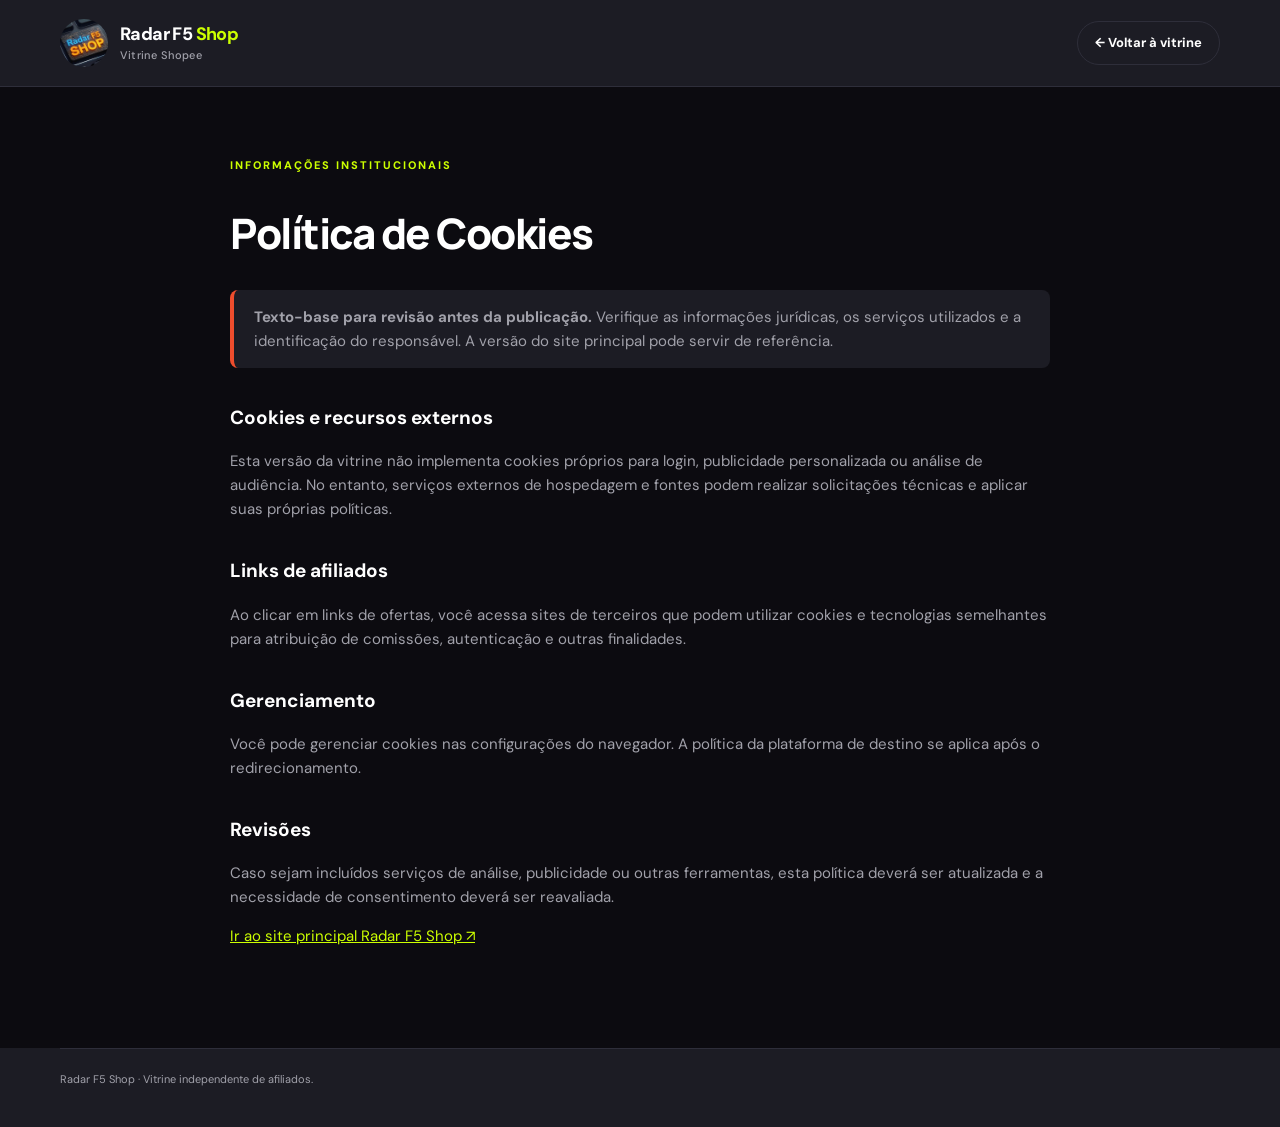
==== legal/cookies.html @ fe92e001 "Vitrine Primeira versão" ====
<!doctype html><html lang="pt-BR"><head><meta charset="utf-8"><meta name="viewport" content="width=device-width,initial-scale=1"><title>Política de Cookies | Radar F5 Shop</title><link rel="stylesheet" href="../assets/styles.css"><link rel="icon" type="image/svg+xml" href="../assets/favicon.svg"></head><body><header class="topbar"><div class="container nav"><a class="brand" href="../"><img class="brand-logo" src="../assets/logo-shop.webp" alt="" width="54" height="42"><span>Radar F5 <strong>Shop</strong><small>Vitrine Shopee</small></span></a><a class="back" href="../">← Voltar à vitrine</a></div></header><main class="container legal-main"><span class="section-kicker">INFORMAÇÕES INSTITUCIONAIS</span><h1>Política de Cookies</h1><p class="legal-alert"><strong>Texto-base para revisão antes da publicação.</strong> Verifique as informações jurídicas, os serviços utilizados e a identificação do responsável. A versão do site principal pode servir de referência.</p><section><h2>Cookies e recursos externos</h2><p>Esta versão da vitrine não implementa cookies próprios para login, publicidade personalizada ou análise de audiência. No entanto, serviços externos de hospedagem e fontes podem realizar solicitações técnicas e aplicar suas próprias políticas.</p></section><section><h2>Links de afiliados</h2><p>Ao clicar em links de ofertas, você acessa sites de terceiros que podem utilizar cookies e tecnologias semelhantes para atribuição de comissões, autenticação e outras finalidades.</p></section><section><h2>Gerenciamento</h2><p>Você pode gerenciar cookies nas configurações do navegador. A política da plataforma de destino se aplica após o redirecionamento.</p></section><section><h2>Revisões</h2><p>Caso sejam incluídos serviços de análise, publicidade ou outras ferramentas, esta política deverá ser atualizada e a necessidade de consentimento deverá ser reavaliada.</p></section><p><a href="https://radarf5.com.br/">Ir ao site principal Radar F5 Shop ↗</a></p></main><footer class="footer"><div class="container footer-bottom"><p>Radar F5 Shop · Vitrine independente de afiliados.</p></div></footer></body></html>
---- assets/styles.css ----
@import url('https://fonts.googleapis.com/css2?family=DM+Sans:wght@400;500;600;700;800&family=Manrope:wght@400;500;600;700;800&display=swap');
:root{--bg-main:#0c0b10;--purple-gradient:linear-gradient(135deg,#4c28d7 0%,#6c3ce9 100%);--card-bg:#1c1c24;--card-hover:#262632;--text-primary:#ffffff;--text-secondary:#a1a1aa;--neon-yellow:#ccff00;--border-color:#2e2e3a;--orange:#ee4d2d;--orange-dark:#ee4d2d;--ink:var(--text-primary);--muted:var(--text-secondary);--line:var(--border-color);--bg:var(--bg-main);--white:var(--card-bg)}*{box-sizing:border-box}html{scroll-behavior:smooth}body{margin:0;background:var(--bg-main);color:var(--text-primary);font:15px/1.6 'DM Sans',Arial,sans-serif}a{color:inherit;text-decoration:none}button{font:inherit}img{max-width:100%}.container{width:min(1160px,calc(100% - 40px));margin:auto}.skip{position:absolute;left:-9999px}.skip:focus{left:12px;top:12px;background:var(--card-bg);padding:10px;z-index:10}.topbar{background:var(--card-bg);border-bottom:1px solid var(--line)}.nav{min-height:86px;display:flex;align-items:center;justify-content:space-between;gap:16px}.brand{display:flex;align-items:center;gap:12px;font-size:18px;font-weight:800;letter-spacing:-.6px;line-height:1.2}.brand small{display:block;color:var(--muted);font-size:11px;font-weight:500;letter-spacing:.2px;margin-top:4px}.brand-mark{width:45px;height:45px;display:grid;place-items:center;background:var(--purple-gradient);color:white;border-radius:13px;font-size:18px;letter-spacing:-2px}.brand-mark span{font-size:12px;transform:translateY(3px)}.brand strong{color:var(--neon-yellow)}.back{font-size:13px;font-weight:700;border:1px solid var(--border-color);padding:11px 17px;border-radius:30px;white-space:nowrap}.back:hover{border-color:var(--neon-yellow);color:var(--neon-yellow)}.hero{background:linear-gradient(120deg,#0c0b10 0%,#171124 56%,#241642 100%);overflow:hidden}.hero-inner{min-height:430px;display:grid;grid-template-columns:1.1fr .9fr;align-items:center;gap:30px}.eyebrow,.section-kicker{color:var(--neon-yellow);font-weight:800;font-size:11px;letter-spacing:2px}.hero h1{font:800 clamp(38px,5vw,65px)/1.11 Manrope,sans-serif;letter-spacing:-2.9px;max-width:640px;margin:18px 0}.hero h1 span{color:var(--neon-yellow)}.hero p{font-size:16px;max-width:510px;color:var(--text-secondary);margin-bottom:27px}.hero-link{display:inline-block;background:var(--purple-gradient);color:var(--text-primary);border-radius:12px;padding:13px 23px;font-weight:800;box-shadow:0 8px 24px #4c28d744}.hero-link:hover,.cta:hover{filter:brightness(1.15)}.hero-art{height:320px;position:relative;display:flex;align-items:center;justify-content:center}.art-circle{width:255px;height:255px;border-radius:50%;background:var(--purple-gradient);color:white;display:grid;place-content:center;text-align:center;font:800 23px/1.35 Manrope,sans-serif;letter-spacing:1px;transform:rotate(-9deg);box-shadow:30px 35px 0 #2e2e3a}.art-card{position:absolute;width:130px;height:125px;border:1px solid var(--border-color);background:#262632ee;border-radius:24px;box-shadow:0 15px 40px #0005;display:flex;flex-direction:column;align-items:center;justify-content:center;font-size:46px;color:var(--orange);z-index:1}.art-card small{font-size:13px;color:var(--text-primary);font-weight:800}.art-one{left:0;top:12px;transform:rotate(-10deg)}.art-two{right:0;bottom:0;transform:rotate(9deg)}.catalog{padding:76px 0 90px;min-height:520px}.section-head{display:flex;justify-content:space-between;align-items:end;gap:20px}.section-head h2{font:800 clamp(26px,3vw,35px) Manrope,sans-serif;letter-spacing:-1.2px;margin:10px 0}.section-head p{color:var(--muted);margin:0;max-width:600px}.count{white-space:nowrap;color:var(--muted);font-size:13px}.filters{display:flex;gap:10px;flex-wrap:wrap;margin:30px 0 32px}.filter{border:1px solid var(--border-color);background:var(--card-bg);border-radius:50px;padding:10px 19px;cursor:pointer;font-size:13px;font-weight:700;color:var(--text-secondary)}.filter:hover{border-color:var(--orange);color:var(--text-primary)}.filter[aria-pressed=true]{background:var(--purple-gradient);color:var(--text-primary);border-color:#6c3ce9}.grid{display:grid;grid-template-columns:repeat(4,minmax(0,1fr));gap:22px}.card{border:1px solid var(--line);border-radius:17px;overflow:hidden;background:var(--card-bg);display:flex;flex-direction:column;transition:transform .2s,box-shadow .2s}.card:hover{transform:translateY(-3px);background:var(--card-hover);box-shadow:0 15px 35px #0004}.card-visual{aspect-ratio:1;background:var(--card-hover);position:relative;display:grid;place-items:center;overflow:hidden}.card-visual img{width:100%;height:100%;object-fit:contain}.image-placeholder{color:var(--text-secondary)}.badge{position:absolute;left:12px;top:12px;background:var(--card-bg);color:var(--orange);padding:4px 10px;border-radius:20px;font-size:11px;font-weight:800}.card-body{padding:18px;display:flex;flex-direction:column;flex:1}.card-name{font-size:15px;line-height:1.45;margin:0 0 10px;min-height:43px}.price{font:800 23px Manrope,sans-serif;color:var(--neon-yellow);margin:2px 0 9px}.price-note{font-size:11px;line-height:1.55;color:var(--muted);margin:0 0 18px;flex:1}.cta{display:block;text-align:center;padding:12px;border-radius:9px;background:var(--purple-gradient);color:white;font-weight:800;font-size:13px}.cta.disabled{background:#4a4a55}.empty{text-align:center;border:1px dashed var(--border-color);background:var(--card-bg);border-radius:20px;padding:65px 20px;margin-top:20px}.empty[hidden]{display:none}.empty-icon{font-size:43px;color:var(--neon-yellow)}.empty h3{font:800 24px Manrope,sans-serif;margin:6px 0}.empty p{color:var(--muted);margin:0 auto 18px;max-width:450px}.empty a{color:var(--neon-yellow);font-weight:800}.notice-band{background:var(--card-bg);border-top:1px solid var(--border-color);border-bottom:1px solid var(--border-color)}.notice-inner{display:flex;gap:15px;align-items:center;padding:22px 0;color:var(--text-secondary);font-size:12px}.notice-inner span{font-size:25px;color:var(--neon-yellow)}.notice-inner p{margin:0}.footer{background:var(--card-bg);color:var(--text-primary)}.footer-top{display:flex;justify-content:space-between;gap:30px;padding:55px 0 38px}.footer-title{font:800 23px Manrope,sans-serif}.footer-title span{color:var(--neon-yellow)}.footer-top p{color:var(--text-secondary);max-width:390px;font-size:13px}.footer-links{display:flex;flex-direction:column;gap:8px;min-width:220px}.footer-links h3{margin:0 0 8px;font-size:14px}.footer-links a{color:var(--text-secondary);font-size:13px}.footer-links a:hover{color:var(--neon-yellow)}.footer-bottom{border-top:1px solid var(--border-color);padding:22px 0 30px;color:var(--text-secondary);font-size:11px}.footer-bottom p{margin:0 0 9px}.legal-main{padding:65px 0 85px;max-width:820px}.legal-main h1{font:800 clamp(30px,4vw,42px) Manrope,sans-serif;letter-spacing:-1.5px}.legal-main h2{font-size:19px;margin-top:35px}.legal-main p,.legal-main li{color:var(--text-secondary)}.legal-alert{border-left:4px solid var(--orange);background:var(--card-bg);padding:15px 20px;border-radius:8px}.legal-main a{color:var(--neon-yellow);text-decoration:underline}@media(max-width:850px){.hero-inner{grid-template-columns:1fr;min-height:unset;padding:70px 0}.hero-art{display:none}.grid{grid-template-columns:repeat(3,minmax(0,1fr))}}@media(max-width:620px){.container{width:min(100% - 30px,1160px)}.nav{min-height:76px}.brand{font-size:15px}.brand-mark{width:40px;height:40px}.back{font-size:11px;padding:9px 10px}.hero-inner{padding:56px 0}.hero h1{letter-spacing:-1.7px}.hero p{font-size:14px}.catalog{padding:55px 0 65px}.section-head{align-items:start;flex-direction:column}.filters{gap:8px}.filter{padding:9px 14px;font-size:12px}.grid{grid-template-columns:repeat(2,minmax(0,1fr));gap:12px}.card-body{padding:12px}.card-name{font-size:13px;min-height:38px}.price{font-size:19px}.price-note{font-size:10px}.footer-top{flex-direction:column;padding:38px 0 28px}.footer-links{min-width:0}}@media(max-width:360px){.grid{grid-template-columns:1fr}.back{max-width:130px;white-space:normal;text-align:center}}

/* Logomarca Radar F5 Shop nos cabeçalhos */
.brand-logo{width:48px;height:48px;object-fit:cover;border-radius:50%;display:block;flex-shrink:0}
@media(max-width:620px){.brand-logo{width:40px;height:40px}}
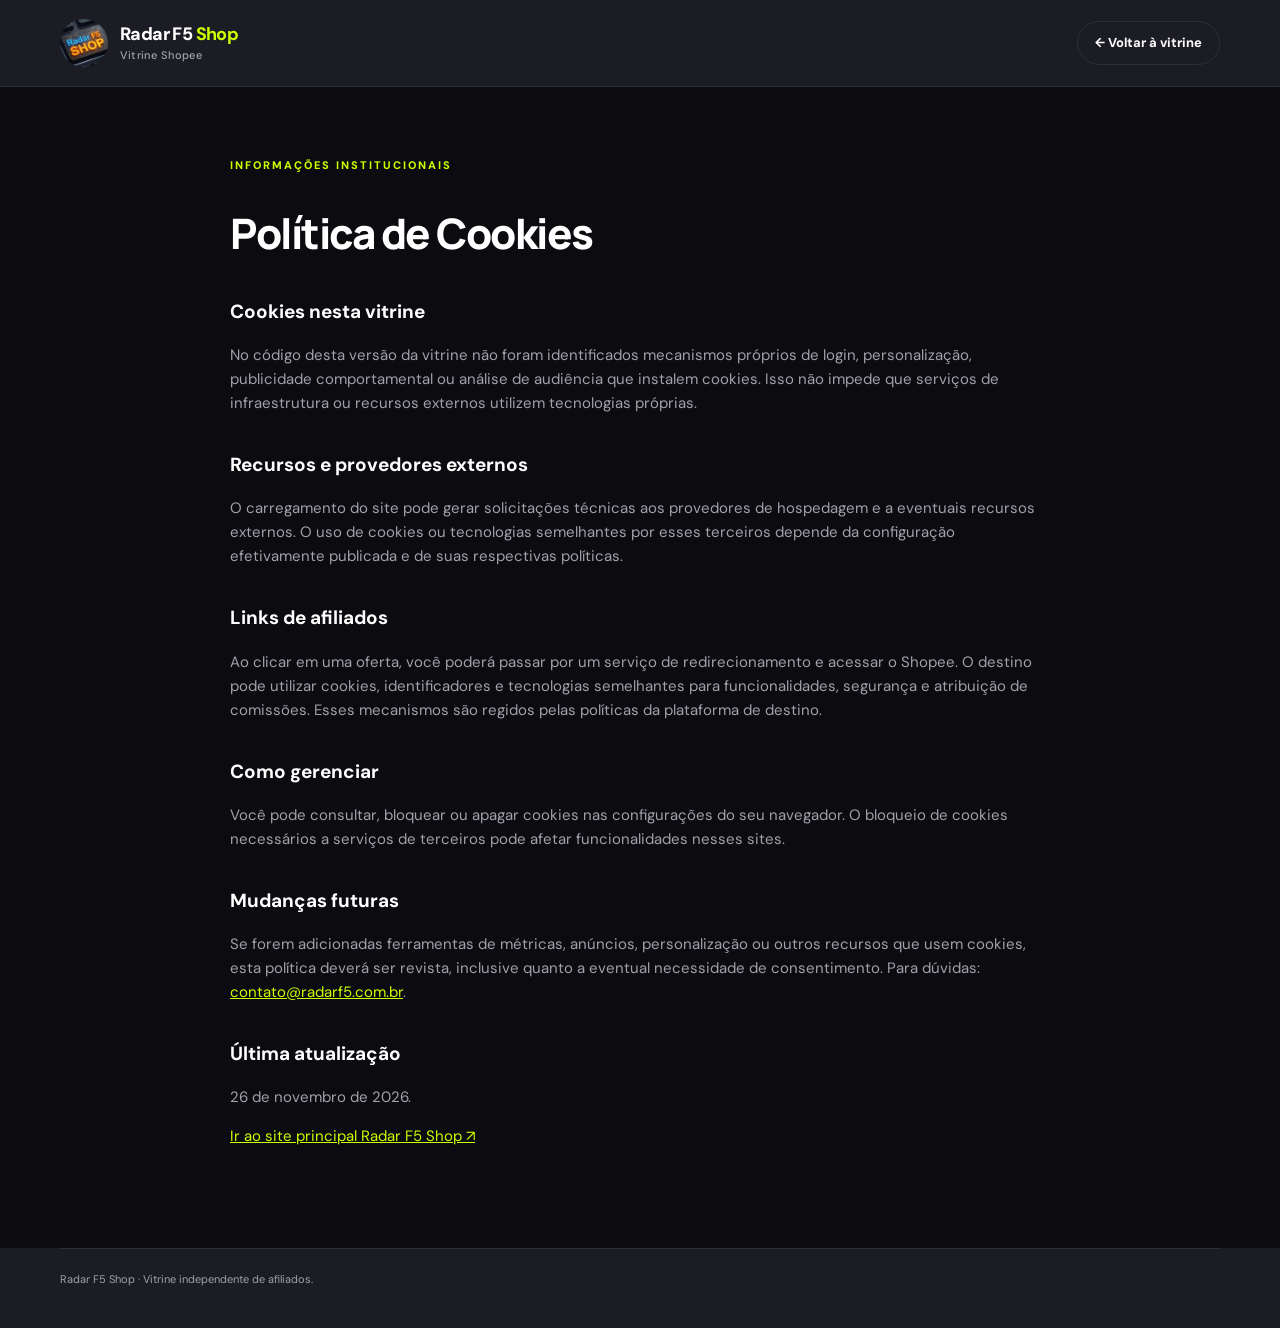
==== commit f4135299: "docs: atualiza páginas institucionais e dados legais do Radar F5 Shop" ====
--- a/legal/cookies.html
+++ b/legal/cookies.html
@@ -1 +1,2 @@
-<!doctype html><html lang="pt-BR"><head><meta charset="utf-8"><meta name="viewport" content="width=device-width,initial-scale=1"><title>Política de Cookies | Radar F5 Shop</title><link rel="stylesheet" href="../assets/styles.css"><link rel="icon" type="image/svg+xml" href="../assets/favicon.svg"></head><body><header class="topbar"><div class="container nav"><a class="brand" href="../"><img class="brand-logo" src="../assets/logo-shop.webp" alt="" width="54" height="42"><span>Radar F5 <strong>Shop</strong><small>Vitrine Shopee</small></span></a><a class="back" href="../">← Voltar à vitrine</a></div></header><main class="container legal-main"><span class="section-kicker">INFORMAÇÕES INSTITUCIONAIS</span><h1>Política de Cookies</h1><p class="legal-alert"><strong>Texto-base para revisão antes da publicação.</strong> Verifique as informações jurídicas, os serviços utilizados e a identificação do responsável. A versão do site principal pode servir de referência.</p><section><h2>Cookies e recursos externos</h2><p>Esta versão da vitrine não implementa cookies próprios para login, publicidade personalizada ou análise de audiência. No entanto, serviços externos de hospedagem e fontes podem realizar solicitações técnicas e aplicar suas próprias políticas.</p></section><section><h2>Links de afiliados</h2><p>Ao clicar em links de ofertas, você acessa sites de terceiros que podem utilizar cookies e tecnologias semelhantes para atribuição de comissões, autenticação e outras finalidades.</p></section><section><h2>Gerenciamento</h2><p>Você pode gerenciar cookies nas configurações do navegador. A política da plataforma de destino se aplica após o redirecionamento.</p></section><section><h2>Revisões</h2><p>Caso sejam incluídos serviços de análise, publicidade ou outras ferramentas, esta política deverá ser atualizada e a necessidade de consentimento deverá ser reavaliada.</p></section><p><a href="https://radarf5.com.br/">Ir ao site principal Radar F5 Shop ↗</a></p></main><footer class="footer"><div class="container footer-bottom"><p>Radar F5 Shop · Vitrine independente de afiliados.</p></div></footer></body></html>+<!DOCTYPE html>
+<html lang="pt-BR"><head><meta charset="utf-8"/><meta content="width=device-width,initial-scale=1" name="viewport"/><title>Política de Cookies | Radar F5 Shop</title><link href="../assets/styles.css" rel="stylesheet"/><link href="../assets/favicon.svg" rel="icon" type="image/svg+xml"/></head><body><header class="topbar"><div class="container nav"><a class="brand" href="../"><img alt="" class="brand-logo" height="42" src="../assets/logo-shop.webp" width="54"/><span>Radar F5 <strong>Shop</strong><small>Vitrine Shopee</small></span></a><a class="back" href="../">← Voltar à vitrine</a></div></header><main class="container legal-main"><span class="section-kicker">INFORMAÇÕES INSTITUCIONAIS</span><h1>Política de Cookies</h1><section><h2>Cookies nesta vitrine</h2><p>No código desta versão da vitrine não foram identificados mecanismos próprios de login, personalização, publicidade comportamental ou análise de audiência que instalem cookies. Isso não impede que serviços de infraestrutura ou recursos externos utilizem tecnologias próprias.</p></section><section><h2>Recursos e provedores externos</h2><p>O carregamento do site pode gerar solicitações técnicas aos provedores de hospedagem e a eventuais recursos externos. O uso de cookies ou tecnologias semelhantes por esses terceiros depende da configuração efetivamente publicada e de suas respectivas políticas.</p></section><section><h2>Links de afiliados</h2><p>Ao clicar em uma oferta, você poderá passar por um serviço de redirecionamento e acessar o Shopee. O destino pode utilizar cookies, identificadores e tecnologias semelhantes para funcionalidades, segurança e atribuição de comissões. Esses mecanismos são regidos pelas políticas da plataforma de destino.</p></section><section><h2>Como gerenciar</h2><p>Você pode consultar, bloquear ou apagar cookies nas configurações do seu navegador. O bloqueio de cookies necessários a serviços de terceiros pode afetar funcionalidades nesses sites.</p></section><section><h2>Mudanças futuras</h2><p>Se forem adicionadas ferramentas de métricas, anúncios, personalização ou outros recursos que usem cookies, esta política deverá ser revista, inclusive quanto a eventual necessidade de consentimento. Para dúvidas: <a href="mailto:contato@radarf5.com.br">contato@radarf5.com.br</a>.</p></section><section><h2>Última atualização</h2><p>26 de novembro de 2026.</p></section><p><a href="https://radarf5.com.br/">Ir ao site principal Radar F5 Shop ↗</a></p></main><footer class="footer"><div class="container footer-bottom"><p>Radar F5 Shop · Vitrine independente de afiliados.</p></div></footer></body></html>
--- a/assets/styles.css
+++ b/assets/styles.css
@@ -4,3 +4,28 @@
 /* Logomarca Radar F5 Shop nos cabeçalhos */
 .brand-logo{width:48px;height:48px;object-fit:cover;border-radius:50%;display:block;flex-shrink:0}
 @media(max-width:620px){.brand-logo{width:40px;height:40px}}
+
+/* Padrão visual compartilhado com a vitrine Mercado Livre; acentos Shopee. */
+:root{--marketplace-accent:#ee4d2d}
+.hero-link{background:var(--marketplace-accent);color:#fff;box-shadow:0 8px 24px #ee4d2d33}
+.hero-link:hover{background:#fa6243;filter:none}
+.art-circle{background:var(--marketplace-accent);color:#fff;box-shadow:30px 35px 0 #262632}
+.art-card{color:var(--marketplace-accent)}
+.filter[aria-pressed="true"]{background:var(--marketplace-accent);color:#fff;border-color:var(--marketplace-accent)}
+.filter:hover{border-color:var(--marketplace-accent)}
+.filter[aria-pressed="true"]:hover{color:#fff}
+.hero-link:hover,.back:hover{border-color:var(--marketplace-accent)}
+
+/* Ícone do marketplace no lugar do ponto final do título. */
+.hero h1 .marketplace-title-icon,
+h1 .marketplace-title-icon {
+  display:inline-block;
+  width:clamp(30px, 0.82em, 52px);
+  height:clamp(30px, 0.82em, 52px);
+  object-fit:contain;
+  vertical-align:-0.08em;
+  margin-left:0.18em;
+}
+
+/* Ícones de presente e lupa no painel ilustrativo da vitrine. */
+.art-card .art-icon{width:46px;height:46px;display:block;flex-shrink:0;color:inherit}
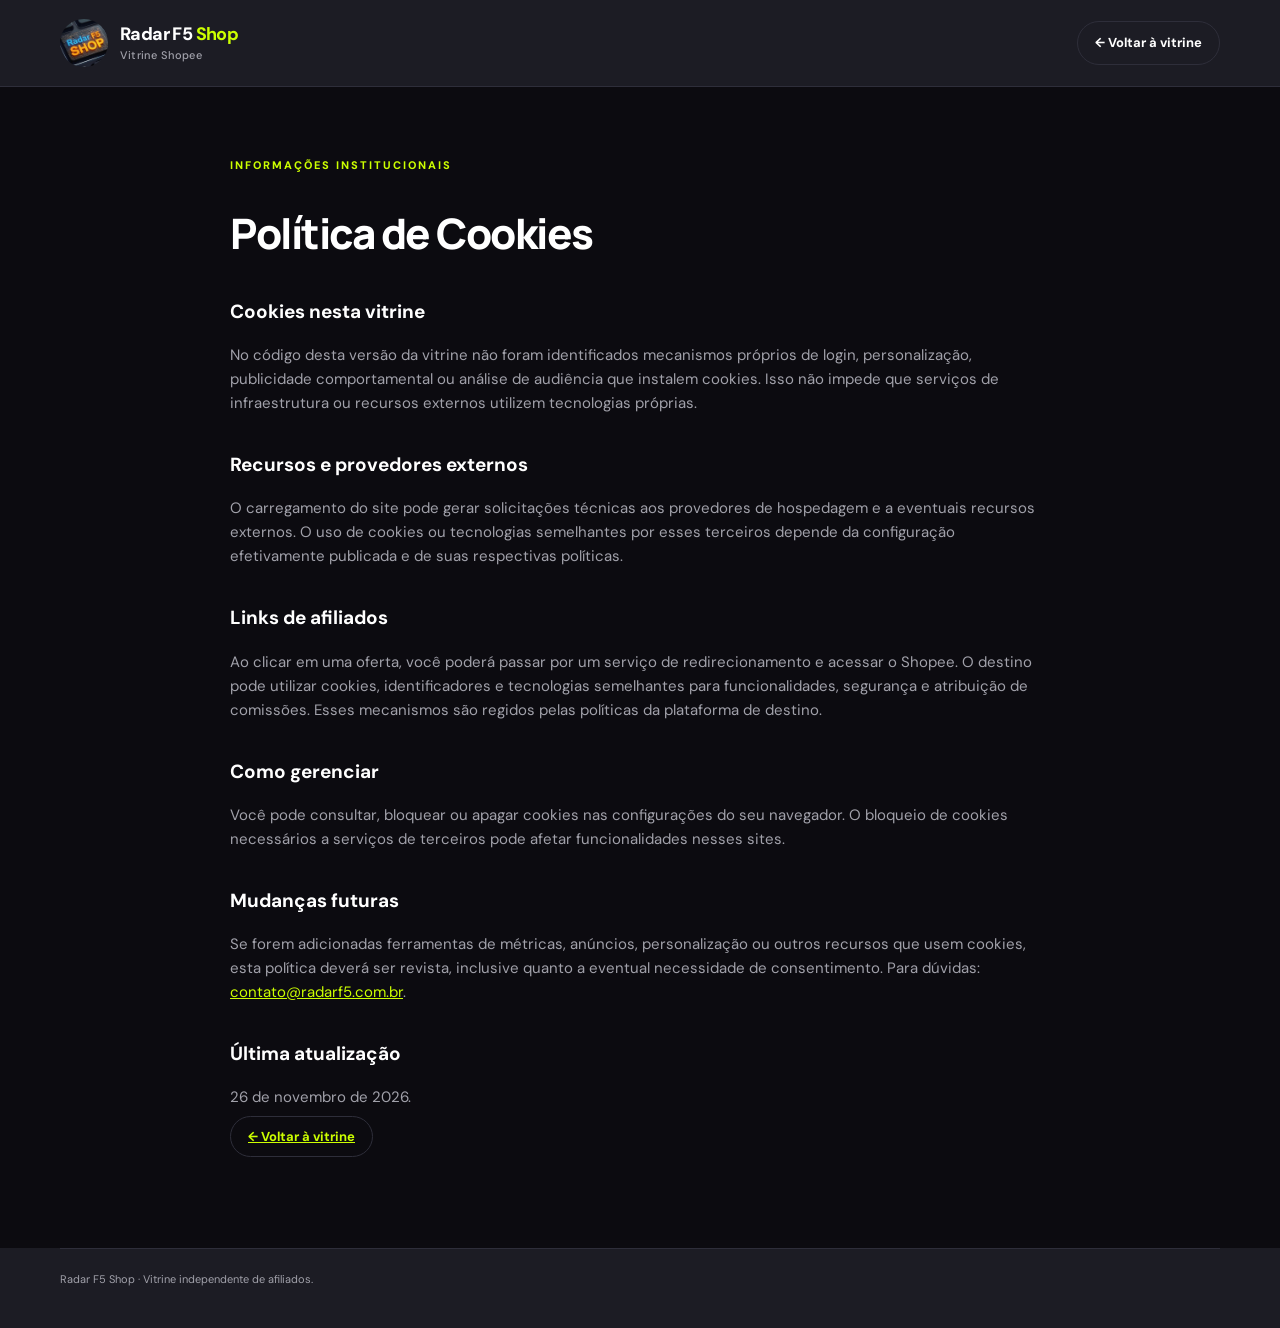
==== commit d06e0347: "fix: corrige navegação das páginas institucionais" ====
--- a/legal/cookies.html
+++ b/legal/cookies.html
@@ -1,2 +1,2 @@
 <!DOCTYPE html>
-<html lang="pt-BR"><head><meta charset="utf-8"/><meta content="width=device-width,initial-scale=1" name="viewport"/><title>Política de Cookies | Radar F5 Shop</title><link href="../assets/styles.css" rel="stylesheet"/><link href="../assets/favicon.svg" rel="icon" type="image/svg+xml"/></head><body><header class="topbar"><div class="container nav"><a class="brand" href="../"><img alt="" class="brand-logo" height="42" src="../assets/logo-shop.webp" width="54"/><span>Radar F5 <strong>Shop</strong><small>Vitrine Shopee</small></span></a><a class="back" href="../">← Voltar à vitrine</a></div></header><main class="container legal-main"><span class="section-kicker">INFORMAÇÕES INSTITUCIONAIS</span><h1>Política de Cookies</h1><section><h2>Cookies nesta vitrine</h2><p>No código desta versão da vitrine não foram identificados mecanismos próprios de login, personalização, publicidade comportamental ou análise de audiência que instalem cookies. Isso não impede que serviços de infraestrutura ou recursos externos utilizem tecnologias próprias.</p></section><section><h2>Recursos e provedores externos</h2><p>O carregamento do site pode gerar solicitações técnicas aos provedores de hospedagem e a eventuais recursos externos. O uso de cookies ou tecnologias semelhantes por esses terceiros depende da configuração efetivamente publicada e de suas respectivas políticas.</p></section><section><h2>Links de afiliados</h2><p>Ao clicar em uma oferta, você poderá passar por um serviço de redirecionamento e acessar o Shopee. O destino pode utilizar cookies, identificadores e tecnologias semelhantes para funcionalidades, segurança e atribuição de comissões. Esses mecanismos são regidos pelas políticas da plataforma de destino.</p></section><section><h2>Como gerenciar</h2><p>Você pode consultar, bloquear ou apagar cookies nas configurações do seu navegador. O bloqueio de cookies necessários a serviços de terceiros pode afetar funcionalidades nesses sites.</p></section><section><h2>Mudanças futuras</h2><p>Se forem adicionadas ferramentas de métricas, anúncios, personalização ou outros recursos que usem cookies, esta política deverá ser revista, inclusive quanto a eventual necessidade de consentimento. Para dúvidas: <a href="mailto:contato@radarf5.com.br">contato@radarf5.com.br</a>.</p></section><section><h2>Última atualização</h2><p>26 de novembro de 2026.</p></section><p><a href="https://radarf5.com.br/">Ir ao site principal Radar F5 Shop ↗</a></p></main><footer class="footer"><div class="container footer-bottom"><p>Radar F5 Shop · Vitrine independente de afiliados.</p></div></footer></body></html>+<html lang="pt-BR"><head><meta charset="utf-8"/><meta content="width=device-width,initial-scale=1" name="viewport"/><title>Política de Cookies | Radar F5 Shop</title><link href="../assets/styles.css" rel="stylesheet"/><link href="../assets/favicon.svg" rel="icon" type="image/svg+xml"/></head><body><header class="topbar"><div class="container nav"><a class="brand" href="../"><img alt="" class="brand-logo" height="42" src="../assets/logo-shop.webp" width="54"/><span>Radar F5 <strong>Shop</strong><small>Vitrine Shopee</small></span></a><a class="back" href="../">← Voltar à vitrine</a></div></header><main class="container legal-main"><span class="section-kicker">INFORMAÇÕES INSTITUCIONAIS</span><h1>Política de Cookies</h1><section><h2>Cookies nesta vitrine</h2><p>No código desta versão da vitrine não foram identificados mecanismos próprios de login, personalização, publicidade comportamental ou análise de audiência que instalem cookies. Isso não impede que serviços de infraestrutura ou recursos externos utilizem tecnologias próprias.</p></section><section><h2>Recursos e provedores externos</h2><p>O carregamento do site pode gerar solicitações técnicas aos provedores de hospedagem e a eventuais recursos externos. O uso de cookies ou tecnologias semelhantes por esses terceiros depende da configuração efetivamente publicada e de suas respectivas políticas.</p></section><section><h2>Links de afiliados</h2><p>Ao clicar em uma oferta, você poderá passar por um serviço de redirecionamento e acessar o Shopee. O destino pode utilizar cookies, identificadores e tecnologias semelhantes para funcionalidades, segurança e atribuição de comissões. Esses mecanismos são regidos pelas políticas da plataforma de destino.</p></section><section><h2>Como gerenciar</h2><p>Você pode consultar, bloquear ou apagar cookies nas configurações do seu navegador. O bloqueio de cookies necessários a serviços de terceiros pode afetar funcionalidades nesses sites.</p></section><section><h2>Mudanças futuras</h2><p>Se forem adicionadas ferramentas de métricas, anúncios, personalização ou outros recursos que usem cookies, esta política deverá ser revista, inclusive quanto a eventual necessidade de consentimento. Para dúvidas: <a href="mailto:contato@radarf5.com.br">contato@radarf5.com.br</a>.</p></section><section><h2>Última atualização</h2><p>26 de novembro de 2026.</p></section><p><a class="back" href="../">← Voltar à vitrine</a></p></main><footer class="footer"><div class="container footer-bottom"><p>Radar F5 Shop · Vitrine independente de afiliados.</p></div></footer></body></html>
